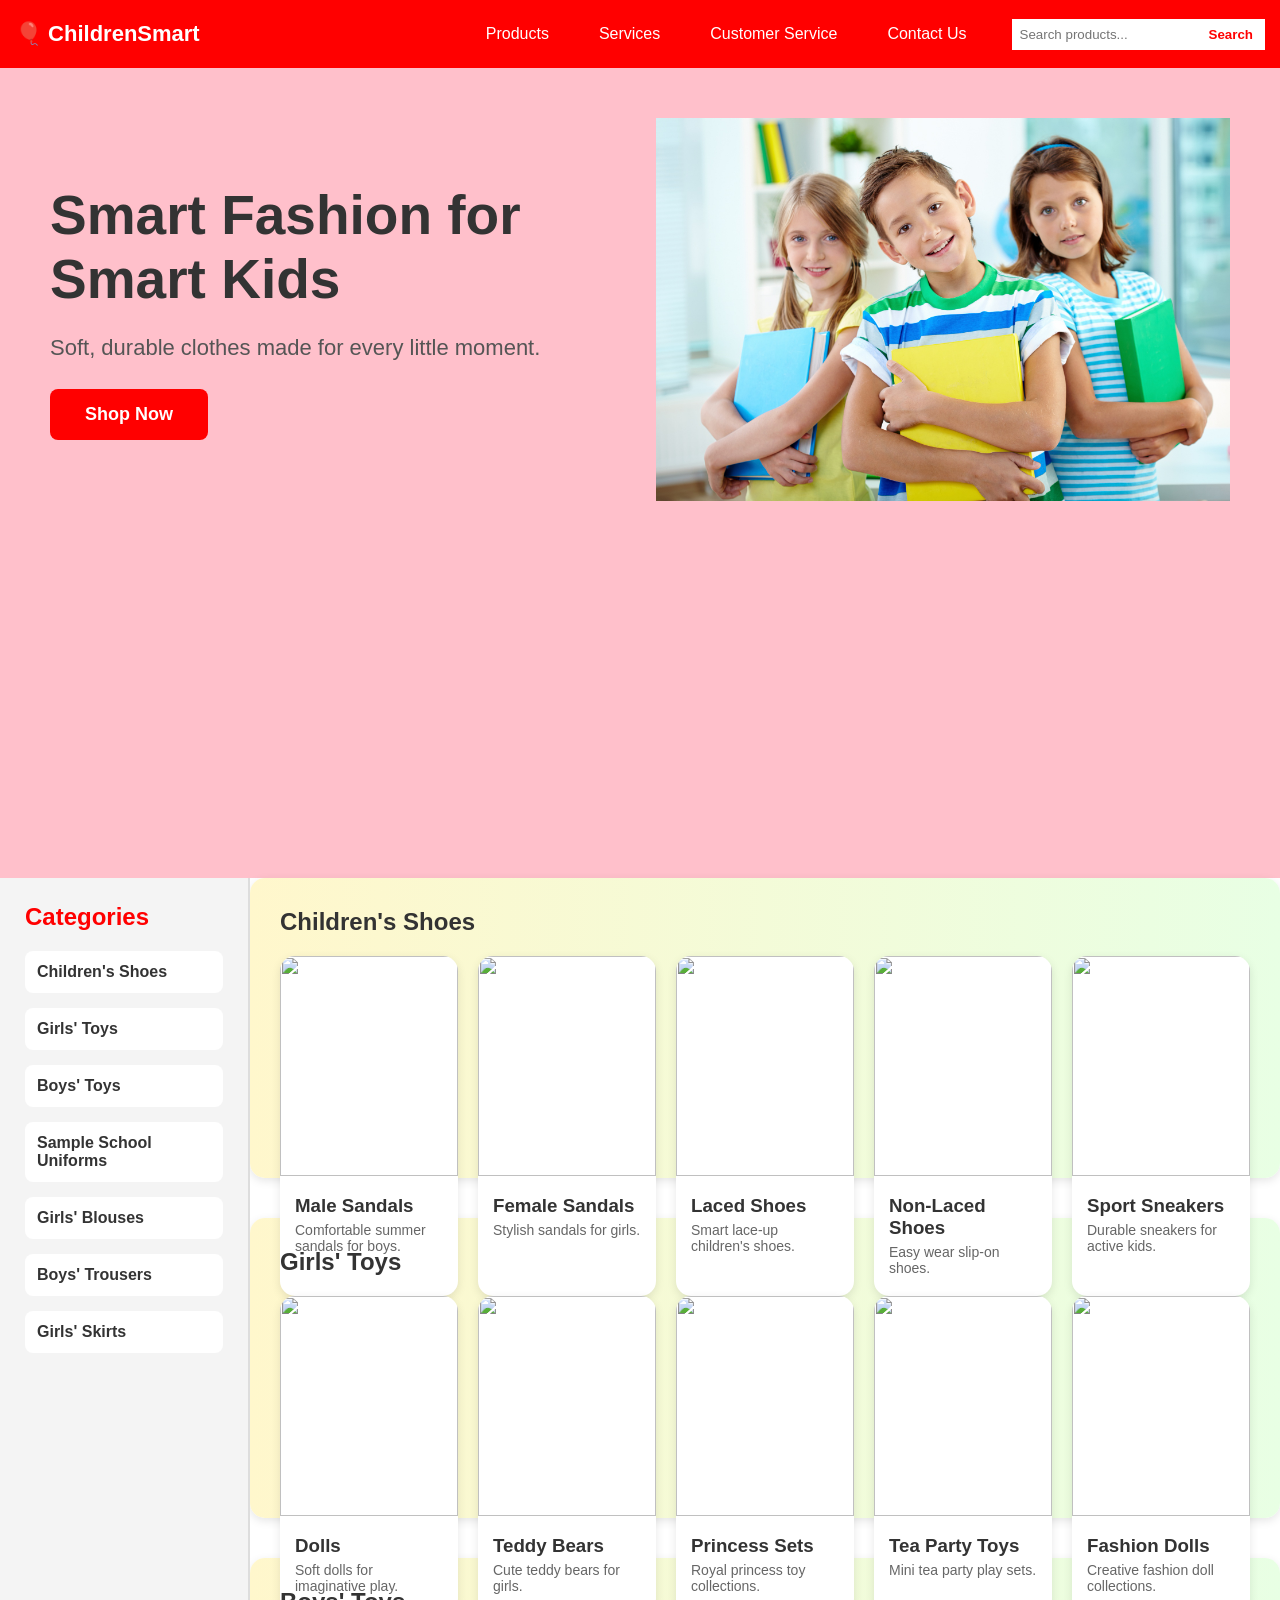
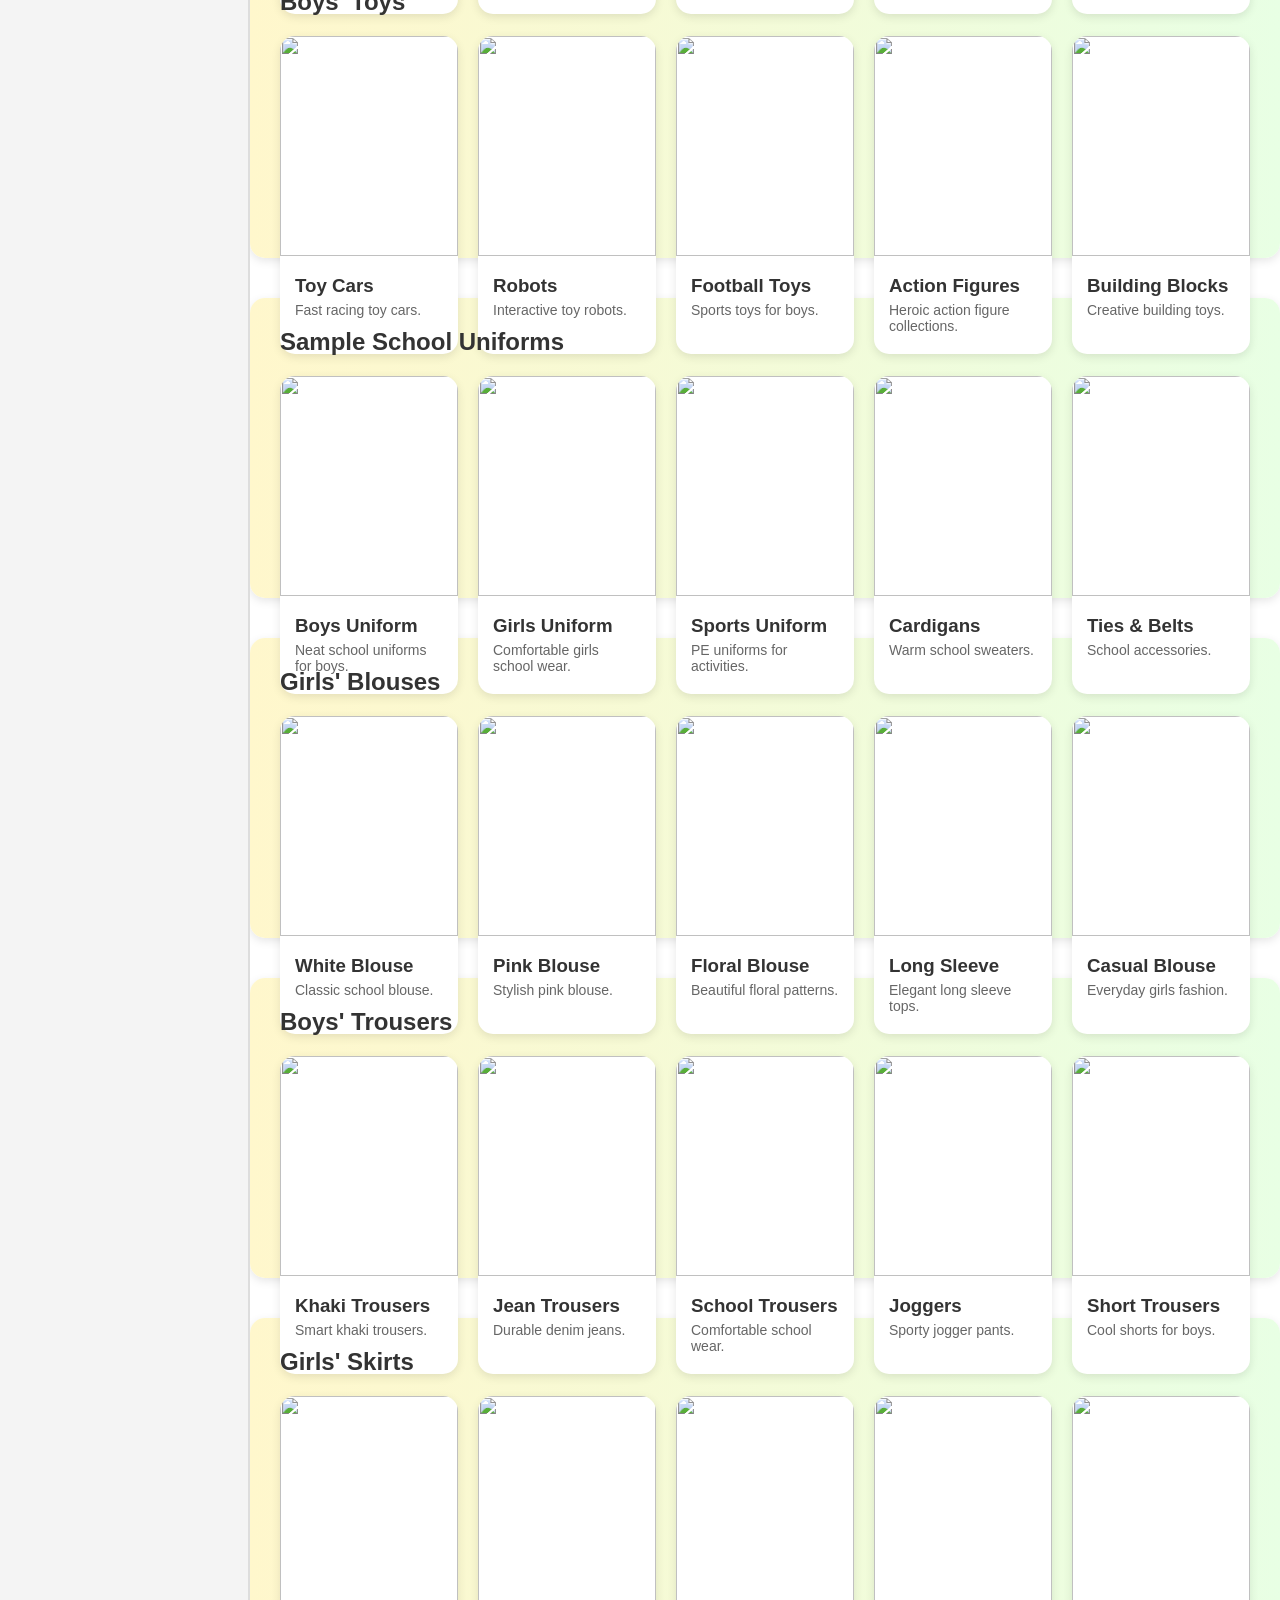
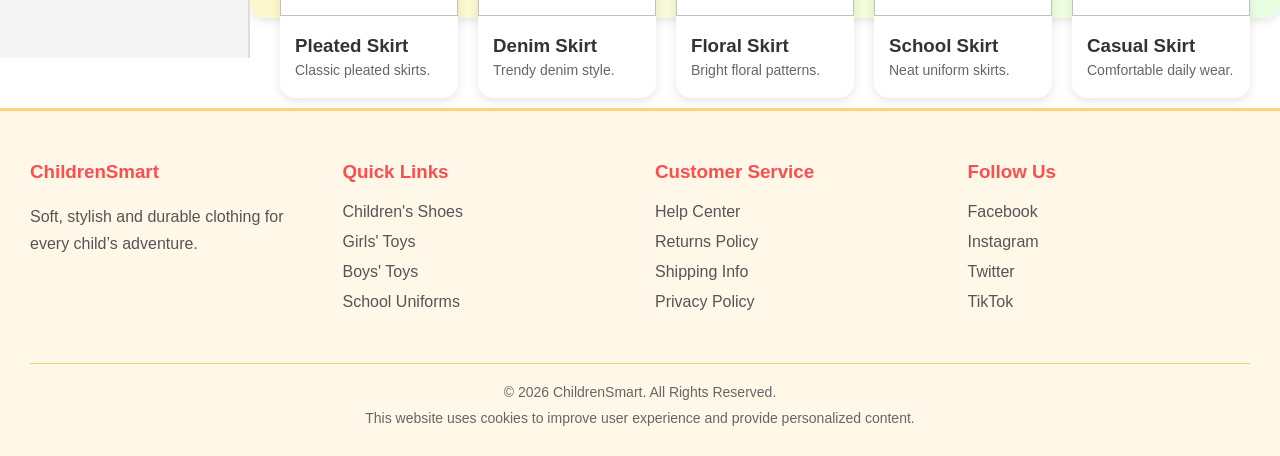
==== chatgpt.html @ 881ad3d2 "add new size" ====
<!DOCTYPE html>
<html lang="en">
<head>
    <meta charset="UTF-8">
    <meta name="viewport" content="width=device-width, initial-scale=1.0">
    <title>ChildrenSmart</title>
    <link rel="stylesheet" href="./css/chatgpt.css">
</head>
<body>

    <!-- Navigation Bar -->
    <header class="navbar">

        <!-- Logo -->
        <div class="logo">
            <!--<img src="logo.png" alt="ChildrenSmart Logo">
            <h2>ChildrenSmart</h2>  -->

            🎈 ChildrenSmart

        </div>

        <!-- Hamburger Button -->
        <div class="hamburger" id="hamburger">
            ☰
        </div>

        <!-- Navigation Menu -->
        <nav class="nav-menu" id="navMenu">
            <ul class="menu">

                <li>
                    <a href="#">Products</a>
                    <ul class="dropdown">
                        <li><a href="#">Boys Clothing</a></li>
                        <li><a href="#">Girls Clothing</a></li>
                        <li><a href="#">Accessories</a></li>
                    </ul>
                </li>

                <li>
                    <a href="#">Services</a>
                    <ul class="dropdown">
                        <li><a href="#">Delivery</a></li>
                        <li><a href="#">Gift Cards</a></li>
                    </ul>
                </li>

                <li>
                    <a href="#">Customer Service</a>
                    <ul class="dropdown">
                        <li><a href="#">Help Center</a></li>
                        <li><a href="#">Returns</a></li>
                    </ul>
                </li>

                <li>
                    <a href="#">Contact Us</a>
                    <ul class="dropdown">
                        <li><a href="#">Email</a></li>
                        <li><a href="#">Phone</a></li>
                    </ul>
                </li>

            </ul>

            <!-- Search Bar -->
            <div class="search-bar">
                <input type="text" placeholder="Search products...">
                <button>Search</button>
            </div>

        </nav>
    </header>

<!-- HERO SECTION -->
<section class="hero">

    <div class="hero-inner">
        <!-- LEFT SIDE -->
        <div class="hero-text">
            <h1>Smart Fashion for Smart Kids</h1>

            <p>
                Soft, durable clothes made for every little moment.
            </p>

            <button>Shop Now</button>
        </div>

        <!-- RIGHT SIDE -->
        <div class="hero-image">
            <img src="./1068.jpg"
            alt="Smiling Kids">
        </div>

    </div>

    

</section>

<!-- SIDEBAR + MAIN CONTENT SECTION -->
<section class="content-layout">

    <!-- LEFT SIDEBAR -->
    <aside class="sidebar">

        <h2>Categories</h2>

        <ul>
            <li><a href="#shoes">Children's Shoes</a></li>
            <li><a href="#girls-toys">Girls' Toys</a></li>
            <li><a href="#boys-toys">Boys' Toys</a></li>
            <li><a href="#uniforms">Sample School Uniforms</a></li>
            <li><a href="#girls-blouses">Girls' Blouses</a></li>
            <li><a href="#boys-trousers">Boys' Trousers</a></li>
            <li><a href="#girls-skirts">Girls' Skirts</a></li>
        </ul>

    </aside>

    <!-- MAIN SECTION -->
    <main class="main-content">

        <main class="main-content">

    <!-- CHILDREN'S SHOES -->
    <section id="shoes" class="product-row">
        <h2>Children's Shoes</h2>

        <div class="product-grid">

            <div class="product-card">
                <img src="https://images.unsplash.com/photo-1542291026-7eec264c27ff?q=80&w=800" alt="">
                <h3>Male Sandals</h3>
                <p>Comfortable summer sandals for boys.</p>
            </div>

            <div class="product-card">
                <img src="https://images.unsplash.com/photo-1525966222134-fcfa99b8ae77?q=80&w=800" alt="">
                <h3>Female Sandals</h3>
                <p>Stylish sandals for girls.</p>
            </div>

            <div class="product-card">
                <img src="https://images.unsplash.com/photo-1549298916-b41d501d3772?q=80&w=800" alt="">
                <h3>Laced Shoes</h3>
                <p>Smart lace-up children's shoes.</p>
            </div>

            <div class="product-card">
                <img src="https://images.unsplash.com/photo-1600185365483-26d7a4cc7519?q=80&w=800" alt="">
                <h3>Non-Laced Shoes</h3>
                <p>Easy wear slip-on shoes.</p>
            </div>

            <div class="product-card">
                <img src="https://images.unsplash.com/photo-1514989940723-e8e51635b782?q=80&w=800" alt="">
                <h3>Sport Sneakers</h3>
                <p>Durable sneakers for active kids.</p>
            </div>

        </div>
    </section>

    <!-- GIRLS TOYS -->
    <section id="girls-toys" class="product-row">
        <h2>Girls' Toys</h2>

        <div class="product-grid">

            <div class="product-card">
                <img src="https://images.unsplash.com/photo-1515488764276-beab7607c1e6?q=80&w=800" alt="">
                <h3>Dolls</h3>
                <p>Soft dolls for imaginative play.</p>
            </div>

            <div class="product-card">
                <img src="https://images.unsplash.com/photo-1596462502278-27bfdc403348?q=80&w=800" alt="">
                <h3>Teddy Bears</h3>
                <p>Cute teddy bears for girls.</p>
            </div>

            <div class="product-card">
                <img src="https://images.unsplash.com/photo-1587654780291-39c9404d746b?q=80&w=800" alt="">
                <h3>Princess Sets</h3>
                <p>Royal princess toy collections.</p>
            </div>

            <div class="product-card">
                <img src="https://images.unsplash.com/photo-1566576912321-d58ddd7a6088?q=80&w=800" alt="">
                <h3>Tea Party Toys</h3>
                <p>Mini tea party play sets.</p>
            </div>

            <div class="product-card">
                <img src="https://images.unsplash.com/photo-1516627145497-ae6968895b74?q=80&w=800" alt="">
                <h3>Fashion Dolls</h3>
                <p>Creative fashion doll collections.</p>
            </div>

        </div>
    </section>

    <!-- BOYS TOYS -->
    <section id="boys-toys" class="product-row">
        <h2>Boys' Toys</h2>

        <div class="product-grid">

            <div class="product-card">
                <img src="https://images.unsplash.com/photo-1587654780291-39c9404d746b?q=80&w=800" alt="">
                <h3>Toy Cars</h3>
                <p>Fast racing toy cars.</p>
            </div>

            <div class="product-card">
                <img src="https://images.unsplash.com/photo-1511512578047-dfb367046420?q=80&w=800" alt="">
                <h3>Robots</h3>
                <p>Interactive toy robots.</p>
            </div>

            <div class="product-card">
                <img src="https://images.unsplash.com/photo-1542291026-7eec264c27ff?q=80&w=800" alt="">
                <h3>Football Toys</h3>
                <p>Sports toys for boys.</p>
            </div>

            <div class="product-card">
                <img src="https://images.unsplash.com/photo-1600185365483-26d7a4cc7519?q=80&w=800" alt="">
                <h3>Action Figures</h3>
                <p>Heroic action figure collections.</p>
            </div>

            <div class="product-card">
                <img src="https://images.unsplash.com/photo-1516627145497-ae6968895b74?q=80&w=800" alt="">
                <h3>Building Blocks</h3>
                <p>Creative building toys.</p>
            </div>

        </div>
    </section>

    <!-- SCHOOL UNIFORMS -->
    <section id="uniforms" class="product-row">
        <h2>Sample School Uniforms</h2>

        <div class="product-grid">

            <div class="product-card">
                <img src="https://images.unsplash.com/photo-1503454537195-1dcabb73ffb9?q=80&w=800" alt="">
                <h3>Boys Uniform</h3>
                <p>Neat school uniforms for boys.</p>
            </div>

            <div class="product-card">
                <img src="https://images.unsplash.com/photo-1519345182560-3f2917c472ef?q=80&w=800" alt="">
                <h3>Girls Uniform</h3>
                <p>Comfortable girls school wear.</p>
            </div>

            <div class="product-card">
                <img src="https://images.unsplash.com/photo-1515886657613-9f3515b0c78f?q=80&w=800" alt="">
                <h3>Sports Uniform</h3>
                <p>PE uniforms for activities.</p>
            </div>

            <div class="product-card">
                <img src="https://images.unsplash.com/photo-1521572163474-6864f9cf17ab?q=80&w=800" alt="">
                <h3>Cardigans</h3>
                <p>Warm school sweaters.</p>
            </div>

            <div class="product-card">
                <img src="https://images.unsplash.com/photo-1503341455253-b2e723bb3dbb?q=80&w=800" alt="">
                <h3>Ties & Belts</h3>
                <p>School accessories.</p>
            </div>

        </div>
    </section>

    <!-- GIRLS BLOUSES -->
    <section id="girls-blouses" class="product-row">
        <h2>Girls' Blouses</h2>

        <div class="product-grid">
            <div class="product-card"><img src="https://images.unsplash.com/photo-1483985988355-763728e1935b?q=80&w=800"><h3>White Blouse</h3><p>Classic school blouse.</p></div>
            <div class="product-card"><img src="https://images.unsplash.com/photo-1496747611176-843222e1e57c?q=80&w=800"><h3>Pink Blouse</h3><p>Stylish pink blouse.</p></div>
            <div class="product-card"><img src="https://images.unsplash.com/photo-1529139574466-a303027c1d8b?q=80&w=800"><h3>Floral Blouse</h3><p>Beautiful floral patterns.</p></div>
            <div class="product-card"><img src="https://images.unsplash.com/photo-1487412947147-5cebf100ffc2?q=80&w=800"><h3>Long Sleeve</h3><p>Elegant long sleeve tops.</p></div>
            <div class="product-card"><img src="https://images.unsplash.com/photo-1524504388940-b1c1722653e1?q=80&w=800"><h3>Casual Blouse</h3><p>Everyday girls fashion.</p></div>
        </div>
    </section>

    <!-- BOYS TROUSERS -->
    <section id="boys-trousers" class="product-row">
        <h2>Boys' Trousers</h2>

        <div class="product-grid">
            <div class="product-card"><img src="https://images.unsplash.com/photo-1506629905607-4fdc5f61d0db?q=80&w=800"><h3>Khaki Trousers</h3><p>Smart khaki trousers.</p></div>
            <div class="product-card"><img src="https://images.unsplash.com/photo-1512436991641-6745cdb1723f?q=80&w=800"><h3>Jean Trousers</h3><p>Durable denim jeans.</p></div>
            <div class="product-card"><img src="https://images.unsplash.com/photo-1521572163474-6864f9cf17ab?q=80&w=800"><h3>School Trousers</h3><p>Comfortable school wear.</p></div>
            <div class="product-card"><img src="https://images.unsplash.com/photo-1490114538077-0a7f8cb49891?q=80&w=800"><h3>Joggers</h3><p>Sporty jogger pants.</p></div>
            <div class="product-card"><img src="https://images.unsplash.com/photo-1503342217505-b0a15ec3261c?q=80&w=800"><h3>Short Trousers</h3><p>Cool shorts for boys.</p></div>
        </div>
    </section>

    <!-- GIRLS SKIRTS -->
    <section id="girls-skirts" class="product-row">
        <h2>Girls' Skirts</h2>

        <div class="product-grid">
            <div class="product-card"><img src="https://images.unsplash.com/photo-1483985988355-763728e1935b?q=80&w=800"><h3>Pleated Skirt</h3><p>Classic pleated skirts.</p></div>
            <div class="product-card"><img src="https://images.unsplash.com/photo-1496747611176-843222e1e57c?q=80&w=800"><h3>Denim Skirt</h3><p>Trendy denim style.</p></div>
            <div class="product-card"><img src="https://images.unsplash.com/photo-1524504388940-b1c1722653e1?q=80&w=800"><h3>Floral Skirt</h3><p>Bright floral patterns.</p></div>
            <div class="product-card"><img src="https://images.unsplash.com/photo-1529139574466-a303027c1d8b?q=80&w=800"><h3>School Skirt</h3><p>Neat uniform skirts.</p></div>
            <div class="product-card"><img src="https://images.unsplash.com/photo-1487412947147-5cebf100ffc2?q=80&w=800"><h3>Casual Skirt</h3><p>Comfortable daily wear.</p></div>
        </div>
    </section>

</main>
</section>
<!-- ========================= -->
<!-- FOOTER SECTION STARTS HERE -->
<!-- ========================= -->

<footer class="footer">

    <!-- Footer Top Section -->
    <div class="footer-container">

        <!-- Company Information -->
        <div class="footer-column">
            <h3>ChildrenSmart</h3>

            <p>
                Soft, stylish and durable clothing for every child’s adventure.
            </p>
        </div>

        <!-- Quick Navigation Links -->
        <div class="footer-column">
            <h3>Quick Links</h3>

            <ul>
                <li><a href="#shoes">Children's Shoes</a></li>
                <li><a href="#girls-toys">Girls' Toys</a></li>
                <li><a href="#boys-toys">Boys' Toys</a></li>
                <li><a href="#uniforms">School Uniforms</a></li>
            </ul>
        </div>

        <!-- Customer Service Links -->
        <div class="footer-column">
            <h3>Customer Service</h3>

            <ul>
                <li><a href="#">Help Center</a></li>
                <li><a href="#">Returns Policy</a></li>
                <li><a href="#">Shipping Info</a></li>
                <li><a href="#">Privacy Policy</a></li>
            </ul>
        </div>

        <!-- Social Media Section -->
        <div class="footer-column">
            <h3>Follow Us</h3>

            <div class="social-icons">

                <a href="#">Facebook</a>
                <a href="#">Instagram</a>
                <a href="#">Twitter</a>
                <a href="#">TikTok</a>

            </div>
        </div>

    </div>

    <!-- Cookie & Copyright Section -->
    <div class="footer-bottom">

        <p>
            © 2026 ChildrenSmart. All Rights Reserved.
        </p>

        <p>
            This website uses cookies to improve user experience and provide personalized content.
        </p>

    </div>

</footer>

<!-- ======================= -->
<!-- FOOTER SECTION ENDS HERE -->
<!-- ======================= -->

    <!-- JavaScript -->
    <script>
        const hamburger = document.getElementById("hamburger");
        const navMenu = document.getElementById("navMenu");

        hamburger.addEventListener("click", () => {
            navMenu.classList.toggle("active");
        });
    </script>

</body>
</htm
---- css/chatgpt.css ----
* {
    margin: 0;
    padding: 0;
    box-sizing: border-box;
    font-family: Arial, sans-serif;
}

/* NAVBAR */
.navbar {
    background-color: red;
    padding: 15px;
    display: flex;
    justify-content: space-between;
    align-items: center;
    position: sticky;
}

/* LOGO */
.logo {
    /*display: flex;
    align-items: center;*/
    font-size: 22px;
    font-weight: bold;
    color: white;
    
}
/*
.logo img {
    width: 40px;
    margin-right: 10px;
}
*/

/* NAVIGATION MENU */
.nav-menu {
    display: flex;
    align-items: center;
}

/* MENU */
.menu {
    list-style: none;
    display: flex;
}

.menu li {
    position: relative;
    margin: 0 15px;
}

.menu a {
    text-decoration: none;
    color: white;
    padding: 10px;
    display: block;
}

/* DROPDOWN MENU */
.dropdown {
    display: none;
    position: absolute;
    top: 40px;
    left: 0;
    background-color: darkred;
    list-style: none;
    min-width: 180px;
}

.dropdown li {
    border-bottom: 1px solid white;
}

.dropdown li a {
    padding: 10px;
}

/* SHOW DROPDOWN */
.menu li:hover .dropdown {
    display: block;
}

/* SEARCH BAR */
.search-bar {
    margin-left: 20px;
    display: flex;
}

.search-bar input {
    padding: 8px;
    border: none;
    outline: none;
}

.search-bar button {
    padding: 8px 12px;
    border: none;
    background-color: white;
    color: red;
    cursor: pointer;
    font-weight: bold;
}

/* HAMBURGER BUTTON */
.hamburger {
    display: none;
    font-size: 30px;
    color: white;
    cursor: pointer;
}

/* HERO SECTION */
.hero {
    padding: 2rem 0;
    width: 100%;
    /*min-height: 35vh;*/
    min-height: 90vh;
    /*max-height: 290px;*/
    /*background: linear-gradient(to right, #fff4b8, #dff7d8);*/
    background-color:pink;
    padding: 50px;
    gap: 40px;
   }

.hero-inner{
    width: 100%;
    max-width: 1500px;
    margin-inline: auto;
    display: flex;
    flex-direction: row;
    align-items: center;
    justify-content: space-between;
    gap: 2rem;
    
}

/* HERO TEXT */
.hero-text {
    flex: 1;
}

.hero-text h1 {
    font-size: 55px;
    color: #333;
    margin-bottom: 20px;
}

.hero-text p {
    font-size: 22px;
    color: #555;
    margin-bottom: 25px;
    line-height: 1.5;
}

/* CTA BUTTON */
.hero-text button {
    padding: 15px 35px;
    border: none;
    background-color: red;
    color: white;
    font-size: 18px;
    font-weight: bold;
    border-radius: 8px;
    cursor: pointer;
    transition: 0.3s;
}

.hero-text button:hover {
    background-color: darkred;
    transform: scale(1.05);
}

/* HERO IMAGE */
.hero-image {
   flex: 1;
    
}

.hero-image img {
    height: 100%;   
   width: 100%;
    /*max-width: 500px;*/
    /*border-radius: 20px;*/
    object-fit: contain;
    /*box-shadow: 0px 4px 15px rgba(0,0,0,0.2);*/
}

/* CONTENT LAYOUT */
.content-layout {
    display: flex;
    width: 100%;
}

/* SIDEBAR */
.sidebar {
    width: 250px;
    background-color: #f4f4f4;
    padding: 25px;
    min-height: 100vh;
    border-right: 2px solid #ddd;
    position: sticky;
    top: 0;
}

/* SIDEBAR TITLE */
.sidebar h2 {
    margin-bottom: 20px;
    color: red;
}

/* SIDEBAR LINKS */
.sidebar ul {
    list-style: none;
}

.sidebar ul li {
    margin-bottom: 15px;
}

/* CLICKABLE LINKS */
.sidebar ul li a {
    text-decoration: none;
    color: #333;
    font-weight: bold;
    display: block;
    padding: 12px;
    background-color: white;
    border-radius: 8px;
    transition: 0.3s;
}

/* HOVER EFFECT */
.sidebar ul li a:hover {
    background-color: red;
    color: white;
    transform: translateX(5px);
}

/* MAIN CONTENT */
.main-content {
    flex: 1;
    
}

/* PRODUCT ROWS */
.product-row {
    height: 300px;
    margin-bottom: 40px;
    background: linear-gradient(to right, #fff7cc, #e8ffe4);
    border-radius: 15px;
    padding: 30px;
    box-shadow: 0px 3px 10px rgba(0,0,0,0.1);
}

/* ROW TITLES */
.product-row h2 {
    color: #333;
    margin-bottom: 15px;
}

/* PRODUCT GRID */
.product-grid {
    display: grid;
    grid-template-columns: repeat(5, 1fr);
    gap: 20px;
    margin-top: 20px;
}

/* PRODUCT CARD */
.product-card {
    background-color: white;
    border-radius: 15px;
    overflow: hidden;
    box-shadow: 0px 3px 10px rgba(0,0,0,0.1);
    transition: 0.3s;
}

/* CARD HOVER */
.product-card:hover {
    transform: translateY(-8px);
}

/* PRODUCT IMAGES */
.product-card img {
    width: 100%;
    height: 220px;
    object-fit: cover;
}

/* CARD TEXT */
.product-card h3 {
    padding: 15px 15px 5px;
    color: #333;
}

.product-card p {
    padding: 0 15px 20px;
    color: #666;
    font-size: 14px;
}

/* ========================= */
/* FOOTER SECTION STYLING */
/* ========================= */

.footer {
    background-color: #fff7e8;
    padding: 50px 30px 20px;
    margin-top: 50px;
    border-top: 3px solid #ffd27f;
}

/* FOOTER CONTAINER */
.footer-container {
    display: grid;
    grid-template-columns: repeat(4, 1fr);
    gap: 30px;
}

/* FOOTER HEADINGS */
.footer-column h3 {
    color: #ff4d4d;
    margin-bottom: 20px;
}

/* FOOTER PARAGRAPHS */
.footer-column p {
    color: #555;
    line-height: 1.7;
}

/* FOOTER LISTS */
.footer-column ul {
    list-style: none;
}

/* FOOTER LIST ITEMS */
.footer-column ul li {
    margin-bottom: 12px;
}

/* FOOTER LINKS */
.footer-column ul li a,
.social-icons a {
    text-decoration: none;
    color: #555;
    transition: 0.3s;
}

/* LINK HOVER EFFECT */
.footer-column ul li a:hover,
.social-icons a:hover {
    color: #ff4d4d;
}

/* SOCIAL MEDIA LINKS */
.social-icons {
    display: flex;
    flex-direction: column;
    gap: 12px;
}

/* FOOTER BOTTOM */
.footer-bottom {
    margin-top: 40px;
    padding-top: 20px;
    border-top: 1px solid #f5c97c;
    text-align: center;
}

/* COPYRIGHT TEXT */
.footer-bottom p {
    color: #666;
    margin-bottom: 10px;
    font-size: 14px;
}

/* ========================= */
/* RESPONSIVE FOOTER */
/* ========================= */

@media (max-width: 900px) {

    .footer-container {
        grid-template-columns: repeat(2, 1fr);
    }
}

@media (max-width: 600px) {

    .footer-container {
        grid-template-columns: 1fr;
    }

    .footer {
        text-align: center;
    }

    .social-icons {
        align-items: center;
    }
}

/* RESPONSIVE DESIGN */
@media (max-width: 1200px) {
    .product-grid {
        grid-template-columns: repeat(3, 1fr);
    }
}

@media (max-width: 768px) {
    .product-grid {
        grid-template-columns: repeat(2, 1fr);
    }
}

@media (max-width: 500px) {
    .product-grid {
        grid-template-columns: 1fr;
    }
}

/* RESPONSIVE DESIGN */
@media (max-width: 768px) {

    .content-layout {
        flex-direction: column;
    }

    .sidebar {
        width: 100%;
        min-height: auto;
        position: relative;
    }

    .sidebar ul {
        display: flex;
        flex-wrap: wrap;
        gap: 10px;
    }

    .sidebar ul li {
        margin-bottom: 0;
    }

    .sidebar ul li a {
        font-size: 14px;
    }

    .product-row {
        height: auto;
        min-height: 200px;
    }
}
/* RESPONSIVE HERO SECTION */
@media (max-width: 768px) {

    .hero-inner{
        flex-direction: column;
        align-items: center;
        justify-items: center;
    }

    .hero-text h1 {
        font-size: 38px;
        text-align: center;
    }

    .hero-text p {
        font-size: 18px;
    }
   

    .hero-image img {
        /*max-width: 100%;*/
        width: 100%;
        height: 18rem;
        object-fit: contain;
        text-align: center;

    }
}


/* MOBILE RESPONSIVE */
@media (max-width: 768px) {

    .hamburger {
        display: block;
    }

    .nav-menu {
        display: none;
        flex-direction: column;
        width: 100%;
        background-color: red;
        position: absolute;
        top: 80px;
        left: 0;
        padding: 20px;
    }

    .nav-menu.active {
        display: flex;
    }

    .menu {
        flex-direction: column;
        width: 100%;
    }

    .menu li {
        margin: 10px 0;
    }

    .dropdown {
        position: static;
        width: 100%;
    }

    .menu li:hover .dropdown {
        display: block;
    }

    .search-bar {
        width: 100%;
        margin-top: 15px;
    }

    .search-bar input {
        width: 100%;
    }

    .hero h1 {
        font-size: 35px;
    }

    .hero p {
        font-size: 18px;
    }
}
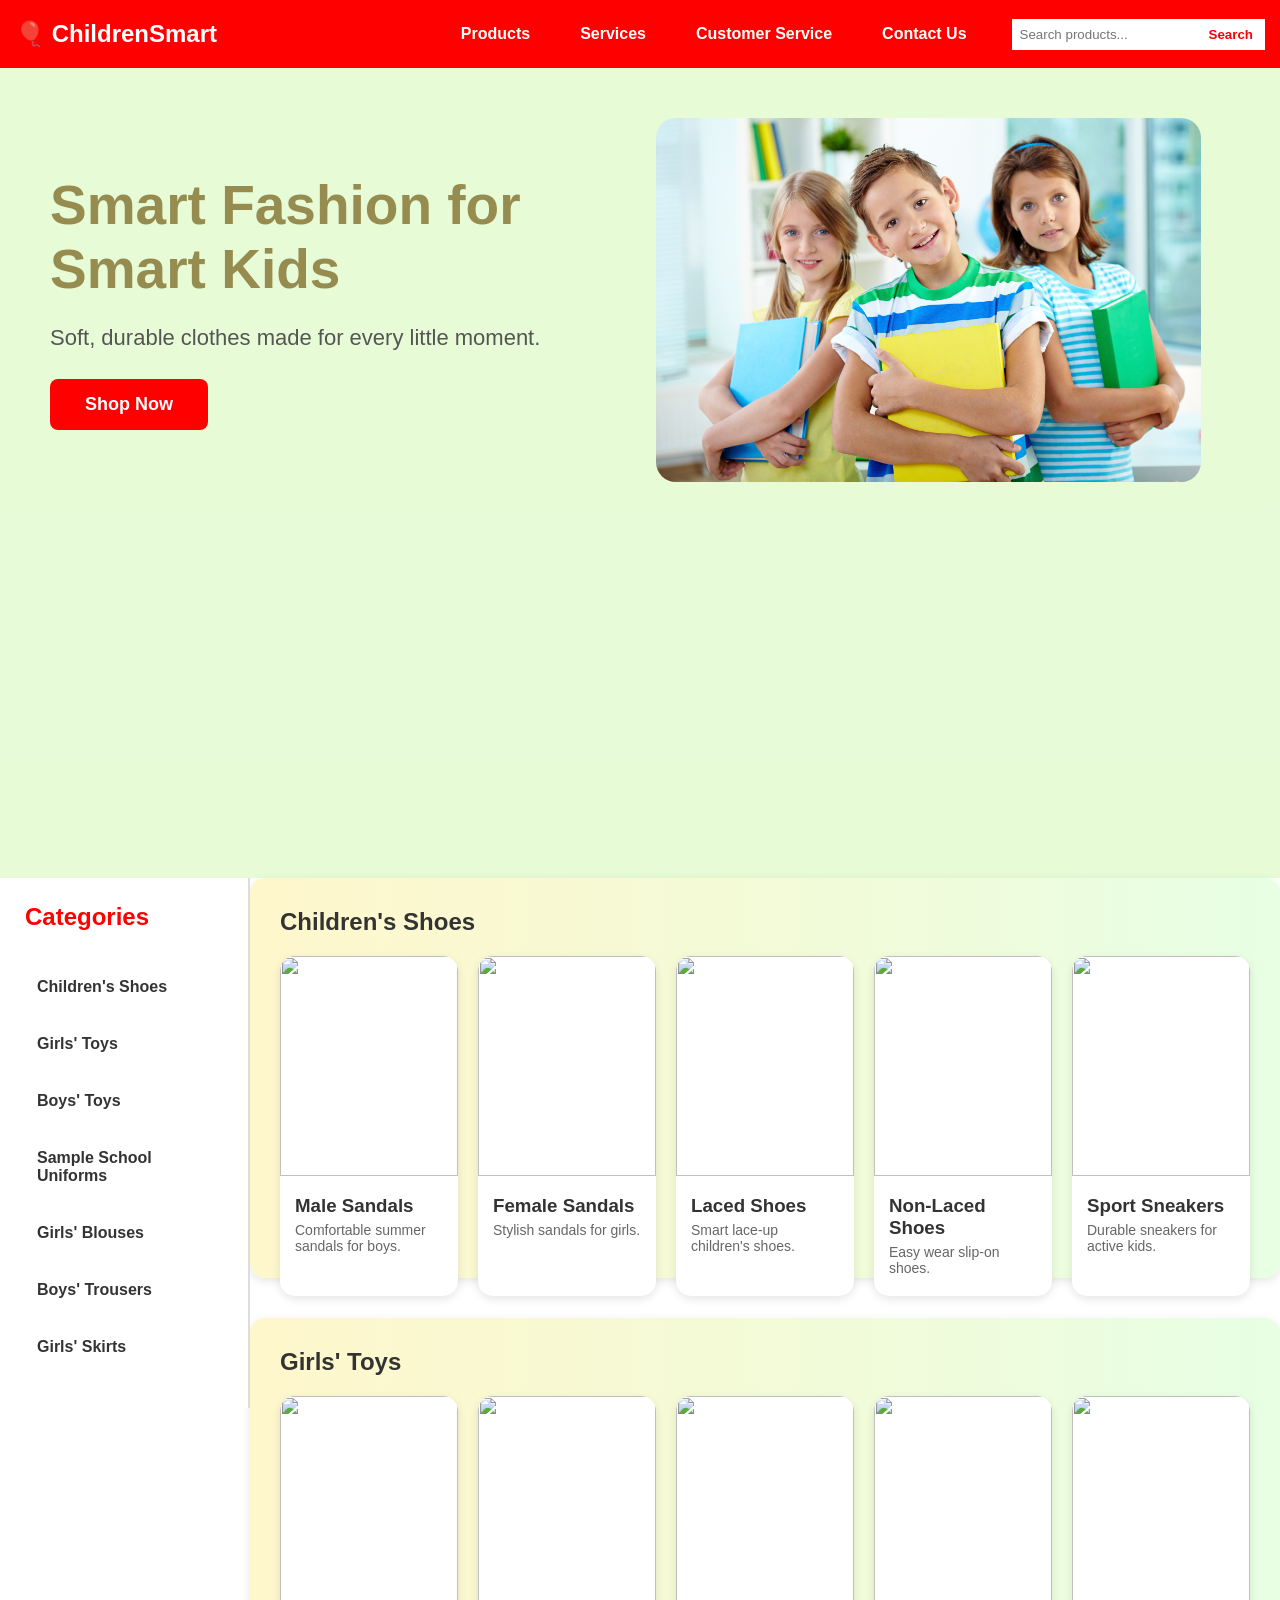
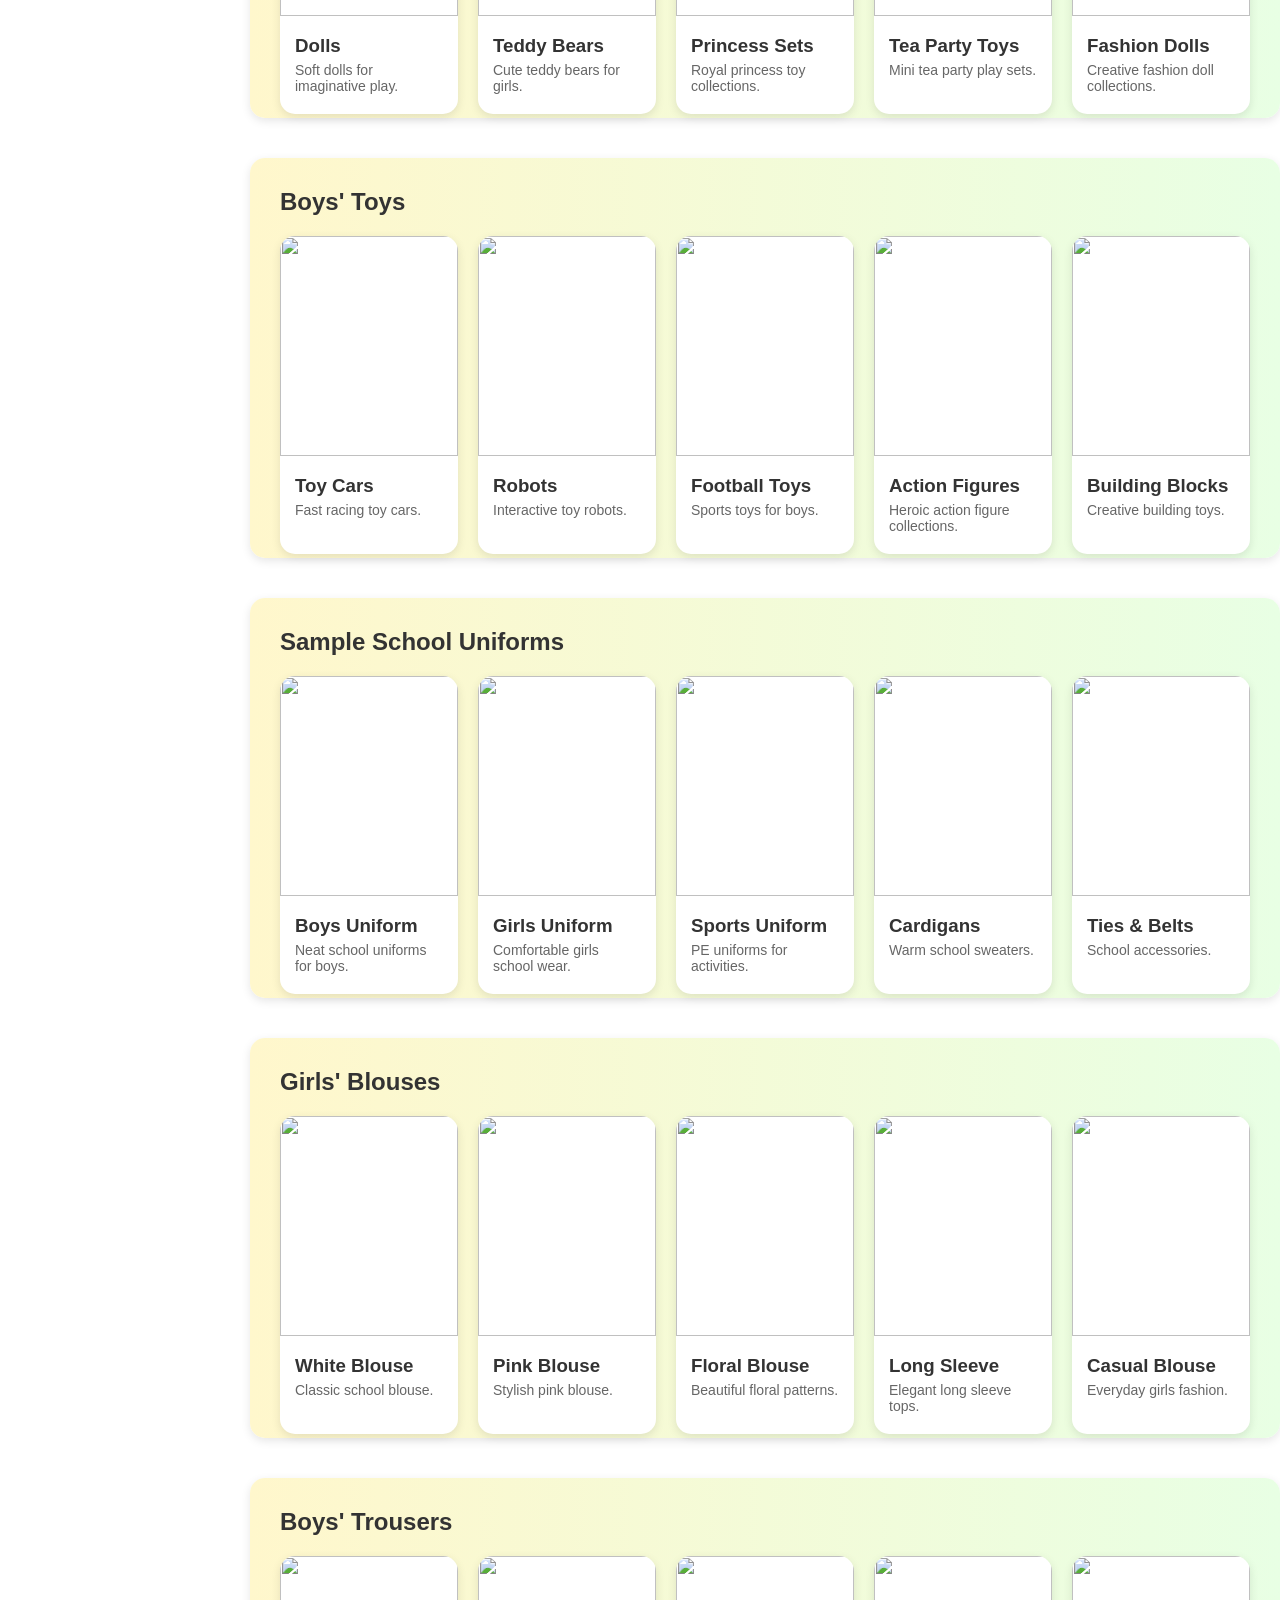
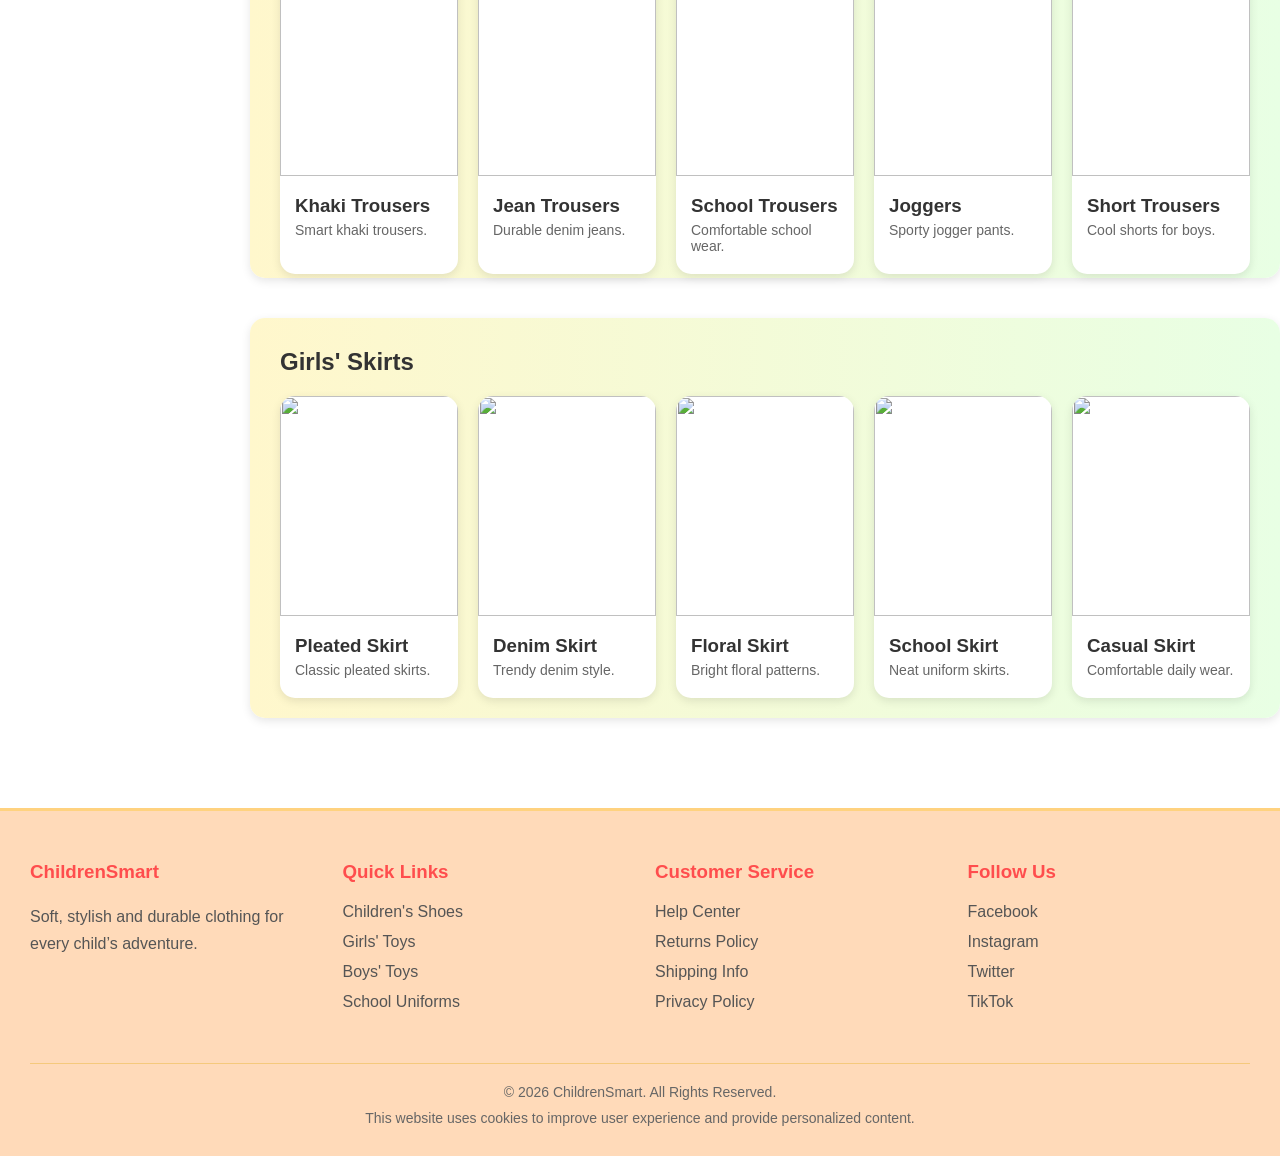
==== commit 34de2688: "add height to image" ====
--- a/chatgpt.html
+++ b/chatgpt.html
@@ -3,7 +3,7 @@
 <head>
     <meta charset="UTF-8">
     <meta name="viewport" content="width=device-width, initial-scale=1.0">
-    <title>ChildrenSmart</title>
+    <title>ChILDREN SMART</title>
     <link rel="stylesheet" href="./css/chatgpt.css">
 </head>
 <body>
--- a/css/chatgpt.css
+++ b/css/chatgpt.css
@@ -19,7 +19,7 @@
 .logo {
     /*display: flex;
     align-items: center;*/
-    font-size: 22px;
+    font-size: x-large;
     font-weight: bold;
     color: white;
     
@@ -51,6 +51,8 @@
 .menu a {
     text-decoration: none;
     color: white;
+    font-weight: bold;
+    font-size: medium;
     padding: 10px;
     display: block;
 }
@@ -116,14 +118,14 @@
     min-height: 90vh;
     /*max-height: 290px;*/
     /*background: linear-gradient(to right, #fff4b8, #dff7d8);*/
-    background-color:pink;
+    background-color:rgba(122, 230, 33, 0.178);
     padding: 50px;
     gap: 40px;
    }
 
 .hero-inner{
     width: 100%;
-    max-width: 1500px;
+    max-width: 1800px;
     margin-inline: auto;
     display: flex;
     flex-direction: row;
@@ -140,7 +142,7 @@
 
 .hero-text h1 {
     font-size: 55px;
-    color: #333;
+    color: rgb(151, 140, 79);
     margin-bottom: 20px;
 }
 
@@ -175,11 +177,10 @@
     
 }
 
-.hero-image img {
-    height: 100%;   
-   width: 100%;
+.hero-image img {  
+    width: 95%;
     /*max-width: 500px;*/
-    /*border-radius: 20px;*/
+    border-radius: 20px;
     object-fit: contain;
     /*box-shadow: 0px 4px 15px rgba(0,0,0,0.2);*/
 }
@@ -193,12 +194,16 @@
 /* SIDEBAR */
 .sidebar {
     width: 250px;
-    background-color: #f4f4f4;
+    background-color:white;
     padding: 25px;
-    min-height: 100vh;
+   /* min-height: 100vh;*/
+   display: flex;
+   flex-direction: column;
+   gap:15px;
     border-right: 2px solid #ddd;
     position: sticky;
-    top: 0;
+    top:0;
+    height: fit-content;
 }
 
 /* SIDEBAR TITLE */
@@ -243,7 +248,7 @@
 
 /* PRODUCT ROWS */
 .product-row {
-    height: 300px;
+    height: 400px;
     margin-bottom: 40px;
     background: linear-gradient(to right, #fff7cc, #e8ffe4);
     border-radius: 15px;
@@ -303,7 +308,7 @@
 /* ========================= */
 
 .footer {
-    background-color: #fff7e8;
+    background-color: peachpuff;
     padding: 50px 30px 20px;
     margin-top: 50px;
     border-top: 3px solid #ffd27f;
@@ -473,10 +478,7 @@
     .hero-image img {
         /*max-width: 100%;*/
         width: 100%;
-        height: 18rem;
         object-fit: contain;
-        text-align: center;
-
     }
 }
 
